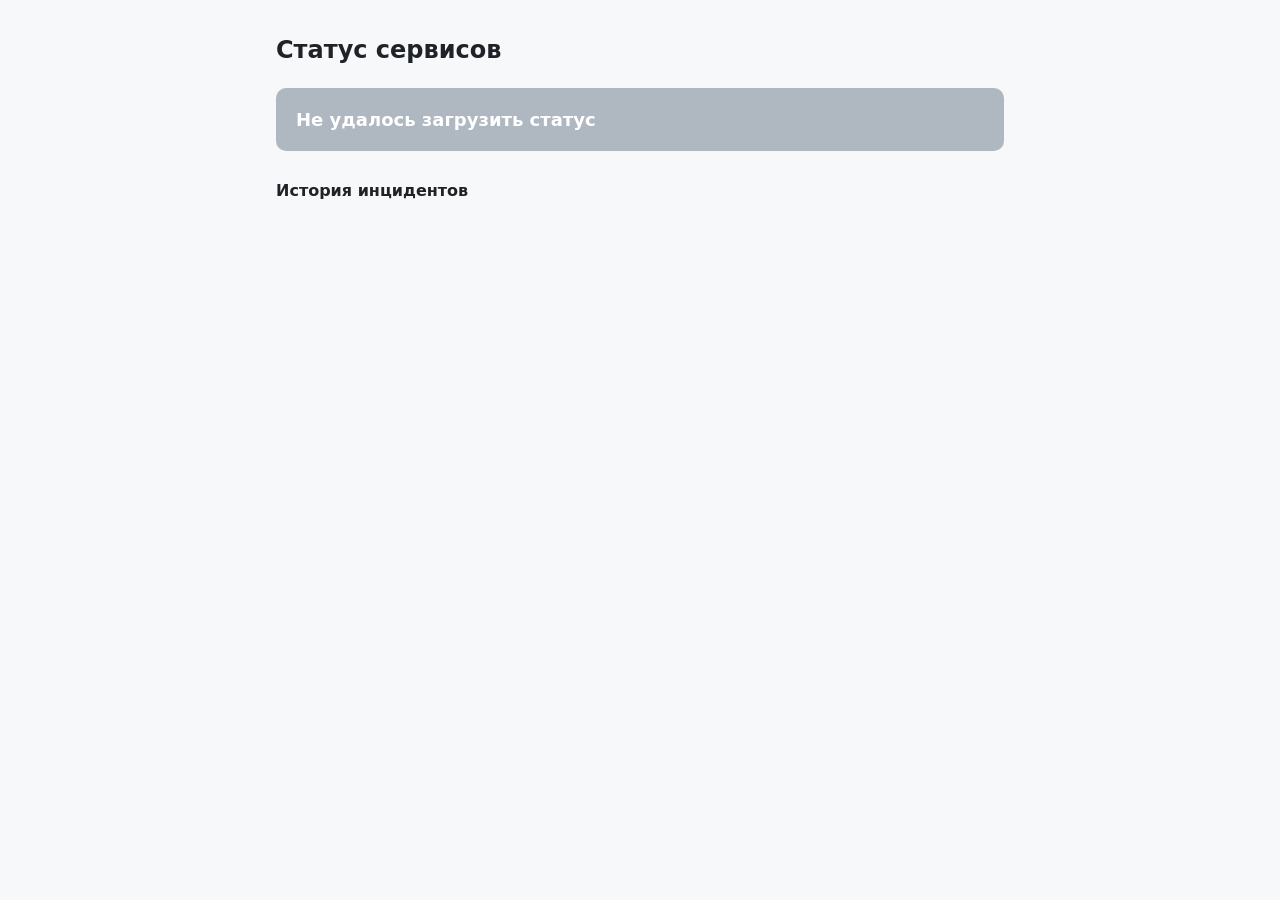
==== app/static/status.html @ c4849747 "Harden core and add status page, TLS expiry, outbox, Postgres, migrations Reliability and security: " ====
<!doctype html>
<html lang="ru">
<head>
<meta charset="utf-8">
<meta name="viewport" content="width=device-width, initial-scale=1">
<title>Статус сервисов</title>
<style>
  :root { --bg:#0d1117; --card:#161b22; --text:#e6edf3; --muted:#8b949e; --up:#3fb950; --down:#f85149; --warn:#d29922; --unk:#484f58; --line:#30363d; }
  @media (prefers-color-scheme: light) { :root { --bg:#f6f8fa; --card:#fff; --text:#1f2328; --muted:#656d76; --line:#d0d7de; --unk:#afb8c1; } }
  * { box-sizing: border-box; }
  body { margin:0; background:var(--bg); color:var(--text); font:15px/1.5 system-ui,-apple-system,"Segoe UI",sans-serif; }
  main { max-width: 760px; margin: 0 auto; padding: 32px 16px 48px; }
  h1 { font-size: 24px; margin: 0 0 20px; }
  .overall { padding:18px 20px; border-radius:10px; color:#fff; font-size:18px; font-weight:600; margin-bottom:24px; background:var(--unk); }
  .overall.operational { background:#1a7f37; } .overall.degraded { background:#9a6700; } .overall.outage { background:#cf222e; }
  .card { background:var(--card); border:1px solid var(--line); border-radius:8px; padding:14px 16px; margin-bottom:10px; }
  .row { display:flex; justify-content:space-between; gap:12px; align-items:baseline; }
  .state { font-size:13px; font-weight:600; color:var(--muted); white-space:nowrap; }
  .state.up { color:var(--up); } .state.down { color:var(--down); }
  .bars { display:flex; gap:2px; height:30px; margin:10px 0 6px; }
  .bars i { flex:1 1 0; border-radius:2px; background:var(--unk); min-width:2px; }
  .bars i.g { background:var(--up); } .bars i.y { background:var(--warn); } .bars i.r { background:var(--down); }
  .legend { display:flex; justify-content:space-between; font-size:12px; color:var(--muted); }
  h2 { font-size:16px; margin:28px 0 8px; }
  .inc { font-size:14px; padding:8px 0; border-bottom:1px solid var(--line); color:var(--muted); }
  .inc b { color:var(--text); }
  footer { margin-top:28px; font-size:12px; color:var(--muted); }
</style>
</head>
<body>
<main>
  <h1>Статус сервисов</h1>
  <div id="overall" class="overall">Загрузка…</div>
  <div id="list"></div>
  <h2>История инцидентов</h2>
  <div id="incidents"></div>
  <footer id="foot"></footer>
</main>
<script>
const $ = s => document.querySelector(s);
const esc = s => String(s ?? "").replace(/[&<>"']/g, c => ({"&":"&amp;","<":"&lt;",">":"&gt;",'"':"&quot;","'":"&#39;"}[c]));
const TITLES = { operational: "Все системы работают", degraded: "Часть сервисов недоступна", outage: "Серьёзный сбой", unknown: "Данных пока нет" };
const STATES = { up: "Работает", down: "Недоступен", unknown: "Нет данных" };
const cls = u => u == null ? "" : u >= 99.5 ? "g" : u >= 95 ? "y" : "r";
function duration(a, b) {
  const min = Math.max(1, Math.round((new Date(b) - new Date(a)) / 60000));
  return min < 60 ? `${min} мин` : `${Math.floor(min / 60)} ч ${min % 60} мин`;
}
async function load() {
  try {
    const r = await fetch("/api/public/status");
    if (!r.ok) throw new Error();
    const s = await r.json();
    $("#overall").className = "overall " + s.overall;
    $("#overall").textContent = TITLES[s.overall];
    $("#list").innerHTML = s.monitors.map(m => `<div class="card">
      <div class="row"><b>${esc(m.name)}</b><span class="state ${esc(m.status)}">${STATES[m.status] ?? ""}</span></div>
      <div class="bars">${m.days.map(d => `<i class="${cls(d.uptime)}" title="${d.date}: ${d.uptime == null ? "нет данных" : d.uptime + "%"}"></i>`).join("")}</div>
      <div class="legend"><span>30 дней назад</span><span>${m.uptime_30d == null ? "" : "Uptime " + m.uptime_30d + "%"}</span><span>сегодня</span></div>
    </div>`).join("");
    $("#incidents").innerHTML = s.incidents.length ? s.incidents.map(i => `<div class="inc">
      <b>${esc(i.monitor)}</b> — ${new Date(i.started_at).toLocaleString()},
      ${i.resolved_at ? "длился " + duration(i.started_at, i.resolved_at) : "<b style='color:var(--down)'>продолжается</b>"}</div>`).join("")
      : '<div class="inc">За последнее время инцидентов не было</div>';
    $("#foot").textContent = "Обновлено " + new Date(s.generated_at).toLocaleTimeString();
  } catch { $("#overall").textContent = "Не удалось загрузить статус"; }
}
load(); setInterval(load, 30000);
</script>
</body>
</html>
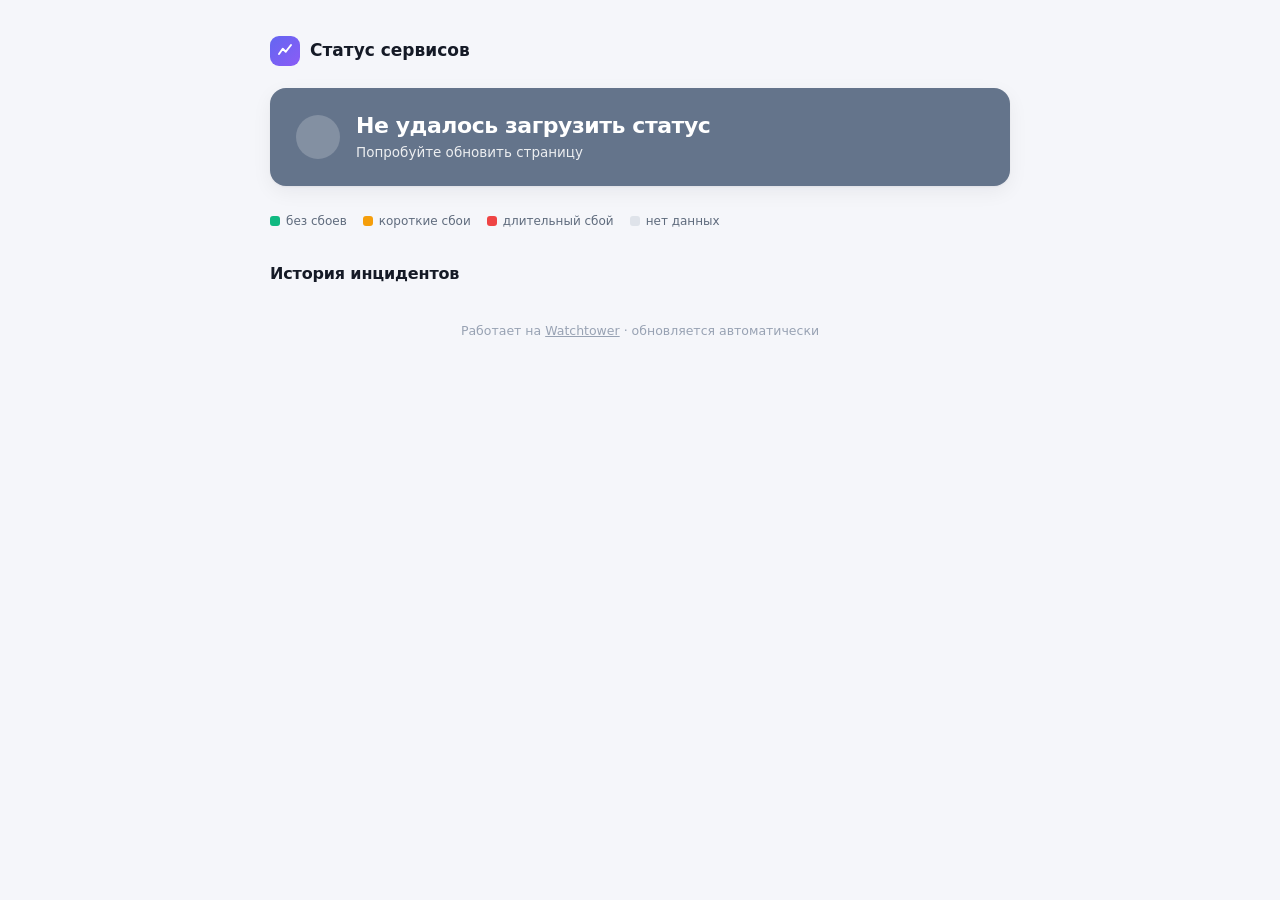
==== commit 511ed2ef: "Redesign dashboard and status page - Summary hero, stat tiles, filters, latency sparkline per monito" ====
--- a/app/static/status.html
+++ b/app/static/status.html
@@ -4,47 +4,87 @@
 <meta charset="utf-8">
 <meta name="viewport" content="width=device-width, initial-scale=1">
 <title>Статус сервисов</title>
+<link rel="icon" href="data:image/svg+xml,%3Csvg xmlns='http://www.w3.org/2000/svg' viewBox='0 0 32 32'%3E%3Crect width='32' height='32' rx='8' fill='%236366f1'/%3E%3Cpath d='M9 21l4-6 4 3 6-9' stroke='white' stroke-width='2.6' fill='none' stroke-linecap='round' stroke-linejoin='round'/%3E%3C/svg%3E">
 <style>
-  :root { --bg:#0d1117; --card:#161b22; --text:#e6edf3; --muted:#8b949e; --up:#3fb950; --down:#f85149; --warn:#d29922; --unk:#484f58; --line:#30363d; }
-  @media (prefers-color-scheme: light) { :root { --bg:#f6f8fa; --card:#fff; --text:#1f2328; --muted:#656d76; --line:#d0d7de; --unk:#afb8c1; } }
-  * { box-sizing: border-box; }
-  body { margin:0; background:var(--bg); color:var(--text); font:15px/1.5 system-ui,-apple-system,"Segoe UI",sans-serif; }
-  main { max-width: 760px; margin: 0 auto; padding: 32px 16px 48px; }
-  h1 { font-size: 24px; margin: 0 0 20px; }
-  .overall { padding:18px 20px; border-radius:10px; color:#fff; font-size:18px; font-weight:600; margin-bottom:24px; background:var(--unk); }
-  .overall.operational { background:#1a7f37; } .overall.degraded { background:#9a6700; } .overall.outage { background:#cf222e; }
-  .card { background:var(--card); border:1px solid var(--line); border-radius:8px; padding:14px 16px; margin-bottom:10px; }
-  .row { display:flex; justify-content:space-between; gap:12px; align-items:baseline; }
-  .state { font-size:13px; font-weight:600; color:var(--muted); white-space:nowrap; }
-  .state.up { color:var(--up); } .state.down { color:var(--down); }
-  .bars { display:flex; gap:2px; height:30px; margin:10px 0 6px; }
-  .bars i { flex:1 1 0; border-radius:2px; background:var(--unk); min-width:2px; }
+  :root {
+    --bg:#f5f6fa; --card:#ffffff; --line:#e4e7ee; --line2:#d3d8e2; --text:#151a26; --muted:#5f6b7d; --faint:#98a2b3;
+    --up:#10b981; --up-ink:#047857; --warn:#f59e0b; --warn-ink:#b45309; --down:#ef4444; --down-ink:#b91c1c; --idle:#dfe3ea;
+    --shadow:0 1px 2px rgba(16,24,40,.05), 0 6px 20px rgba(16,24,40,.06);
+  }
+  @media (prefers-color-scheme: dark) { :root {
+    --bg:#0b0d12; --card:#151922; --line:#252b38; --line2:#323a4a; --text:#eef1f6; --muted:#8d97a8; --faint:#5d6677;
+    --up:#34d399; --up-ink:#34d399; --warn:#fbbf24; --warn-ink:#fbbf24; --down:#f87171; --down-ink:#f87171; --idle:#2c3341;
+    --shadow:0 1px 2px rgba(0,0,0,.3), 0 8px 24px rgba(0,0,0,.18);
+  } }
+  * { box-sizing:border-box; }
+  body { margin:0; background:var(--bg); color:var(--text); font:15px/1.5 Inter,system-ui,-apple-system,"Segoe UI",Roboto,sans-serif; -webkit-font-smoothing:antialiased; }
+  main { max-width:780px; margin:0 auto; padding:36px 20px 56px; }
+  header { display:flex; align-items:center; gap:10px; font-weight:700; font-size:17px; margin-bottom:22px; }
+  .logo { width:30px; height:30px; border-radius:9px; background:linear-gradient(135deg,#6366f1,#8b5cf6); display:grid; place-items:center; }
+  .overall { display:flex; align-items:center; gap:16px; padding:24px 26px; border-radius:16px; color:#fff; margin-bottom:26px; background:#64748b; box-shadow:var(--shadow); }
+  .overall.operational { background:linear-gradient(135deg,#059669,#10b981); }
+  .overall.degraded { background:linear-gradient(135deg,#b45309,#f59e0b); }
+  .overall.outage { background:linear-gradient(135deg,#b91c1c,#ef4444); }
+  .overall .ic { width:44px; height:44px; border-radius:50%; background:rgba(255,255,255,.2); display:grid; place-items:center; flex:none; }
+  .overall h1 { margin:0; font-size:22px; letter-spacing:-.02em; line-height:1.25; }
+  .overall p { margin:2px 0 0; opacity:.88; font-size:13.5px; }
+  h2 { font-size:16px; margin:32px 0 12px; letter-spacing:-.01em; }
+  .card { background:var(--card); border:1px solid var(--line); border-radius:14px; padding:16px 18px; margin-bottom:10px; box-shadow:var(--shadow); }
+  .row { display:flex; justify-content:space-between; gap:12px; align-items:center; }
+  .row b { font-size:15.5px; min-width:0; overflow:hidden; text-overflow:ellipsis; white-space:nowrap; }
+  .state { display:inline-flex; align-items:center; gap:7px; font-size:13px; font-weight:600; color:var(--muted); white-space:nowrap; }
+  .state::before { content:""; width:8px; height:8px; border-radius:50%; background:var(--faint); }
+  .state.up { color:var(--up-ink); } .state.up::before { background:var(--up); }
+  .state.down { color:var(--down-ink); } .state.down::before { background:var(--down); }
+  .bars { display:flex; gap:3px; height:34px; margin:14px 0 7px; }
+  .bars i { flex:1 1 0; min-width:2px; border-radius:3px; background:var(--idle); transition:transform .1s; }
   .bars i.g { background:var(--up); } .bars i.y { background:var(--warn); } .bars i.r { background:var(--down); }
-  .legend { display:flex; justify-content:space-between; font-size:12px; color:var(--muted); }
-  h2 { font-size:16px; margin:28px 0 8px; }
-  .inc { font-size:14px; padding:8px 0; border-bottom:1px solid var(--line); color:var(--muted); }
-  .inc b { color:var(--text); }
-  footer { margin-top:28px; font-size:12px; color:var(--muted); }
+  .bars i:hover { transform:scaleY(1.15); }
+  .cap { display:flex; justify-content:space-between; font-size:12px; color:var(--faint); }
+  .cap b { color:var(--muted); font-weight:600; font-variant-numeric:tabular-nums; }
+  .legend { display:flex; gap:16px; flex-wrap:wrap; font-size:12px; color:var(--muted); margin-top:14px; }
+  .legend span { display:inline-flex; align-items:center; gap:6px; }
+  .legend i { width:10px; height:10px; border-radius:3px; }
+  .panel { background:var(--card); border:1px solid var(--line); border-radius:14px; padding:4px 18px; box-shadow:var(--shadow); }
+  .inc { display:flex; gap:12px; padding:13px 0; border-bottom:1px solid var(--line); font-size:14px; align-items:flex-start; }
+  .inc:last-child { border-bottom:0; }
+  .inc .mark { width:8px; height:8px; border-radius:50%; margin-top:7px; background:var(--faint); flex:none; }
+  .inc.open .mark { background:var(--down); }
+  .inc .what { flex:1; min-width:0; } .inc .what small { display:block; color:var(--muted); font-size:13px; }
+  .inc .dur { color:var(--muted); font-size:13px; white-space:nowrap; }
+  .inc.open .dur { color:var(--down-ink); font-weight:600; }
+  .empty { text-align:center; padding:30px 20px; border:1.5px dashed var(--line2); border-radius:14px; color:var(--muted); }
+  footer { margin-top:36px; font-size:12.5px; color:var(--faint); text-align:center; }
+  footer a { color:inherit; }
 </style>
 </head>
 <body>
 <main>
-  <h1>Статус сервисов</h1>
-  <div id="overall" class="overall">Загрузка…</div>
+  <header><span class="logo"><svg width="18" height="18" viewBox="0 0 24 24" fill="none" stroke="#fff" stroke-width="2.6" stroke-linecap="round" stroke-linejoin="round"><path d="M4 16l5-7 4 4 7-9"/></svg></span>Статус сервисов</header>
+  <div id="overall" class="overall"><div class="ic" id="ic"></div><div><h1 id="title">Загрузка…</h1><p id="sub">&nbsp;</p></div></div>
   <div id="list"></div>
+  <div class="legend" id="legend" hidden>
+    <span><i style="background:var(--up)"></i>без сбоев</span><span><i style="background:var(--warn)"></i>короткие сбои</span>
+    <span><i style="background:var(--down)"></i>длительный сбой</span><span><i style="background:var(--idle)"></i>нет данных</span>
+  </div>
   <h2>История инцидентов</h2>
   <div id="incidents"></div>
-  <footer id="foot"></footer>
+  <footer>Работает на <a href="https://github.com/kassse1/projectforwork" rel="noopener">Watchtower</a> · обновляется автоматически</footer>
 </main>
 <script>
 const $ = s => document.querySelector(s);
 const esc = s => String(s ?? "").replace(/[&<>"']/g, c => ({"&":"&amp;","<":"&lt;",">":"&gt;",'"':"&quot;","'":"&#39;"}[c]));
-const TITLES = { operational: "Все системы работают", degraded: "Часть сервисов недоступна", outage: "Серьёзный сбой", unknown: "Данных пока нет" };
+const TITLES = { operational: "Все системы работают", degraded: "Часть сервисов недоступна", outage: "Сервисы недоступны", unknown: "Данных пока нет" };
 const STATES = { up: "Работает", down: "Недоступен", unknown: "Нет данных" };
-const cls = u => u == null ? "" : u >= 99.5 ? "g" : u >= 95 ? "y" : "r";
-function duration(a, b) {
-  const min = Math.max(1, Math.round((new Date(b) - new Date(a)) / 60000));
-  return min < 60 ? `${min} мин` : `${Math.floor(min / 60)} ч ${min % 60} мин`;
+const OK = '<svg width="24" height="24" viewBox="0 0 24 24" fill="none" stroke="#fff" stroke-width="2.6" stroke-linecap="round" stroke-linejoin="round"><path d="M5 12.5l4.5 4.5L19 7.5"/></svg>';
+const BAD = '<svg width="24" height="24" viewBox="0 0 24 24" fill="none" stroke="#fff" stroke-width="2.6" stroke-linecap="round"><path d="M12 7v6M12 17v.5"/></svg>';
+const cls = u => u == null ? "" : u >= 99.9 ? "g" : u >= 98 ? "y" : "r";
+const pct = v => (v >= 99.995 ? "100" : v.toFixed(2)) + "%";
+const day = d => new Date(d + "T00:00:00").toLocaleDateString("ru-RU", { day: "numeric", month: "long" });
+const dt = iso => new Date(iso).toLocaleString("ru-RU", { day: "numeric", month: "long", hour: "2-digit", minute: "2-digit" });
+function span(a, b) {
+  const m = Math.max(1, Math.round((new Date(b) - new Date(a)) / 60000));
+  return m < 60 ? m + " мин" : m < 1440 ? Math.floor(m / 60) + " ч" + (m % 60 ? " " + (m % 60) + " мин" : "") : Math.floor(m / 1440) + " дн " + Math.floor(m % 1440 / 60) + " ч";
 }
 async function load() {
   try {
@@ -52,18 +92,21 @@
     if (!r.ok) throw new Error();
     const s = await r.json();
     $("#overall").className = "overall " + s.overall;
-    $("#overall").textContent = TITLES[s.overall];
-    $("#list").innerHTML = s.monitors.map(m => `<div class="card">
+    $("#ic").innerHTML = s.overall === "operational" ? OK : BAD;
+    $("#title").textContent = TITLES[s.overall];
+    $("#sub").textContent = "Обновлено в " + new Date(s.generated_at).toLocaleTimeString("ru-RU", { hour: "2-digit", minute: "2-digit" });
+    $("#legend").hidden = !s.monitors.length;
+    $("#list").innerHTML = s.monitors.length ? s.monitors.map(m => `<div class="card">
       <div class="row"><b>${esc(m.name)}</b><span class="state ${esc(m.status)}">${STATES[m.status] ?? ""}</span></div>
-      <div class="bars">${m.days.map(d => `<i class="${cls(d.uptime)}" title="${d.date}: ${d.uptime == null ? "нет данных" : d.uptime + "%"}"></i>`).join("")}</div>
-      <div class="legend"><span>30 дней назад</span><span>${m.uptime_30d == null ? "" : "Uptime " + m.uptime_30d + "%"}</span><span>сегодня</span></div>
-    </div>`).join("");
-    $("#incidents").innerHTML = s.incidents.length ? s.incidents.map(i => `<div class="inc">
-      <b>${esc(i.monitor)}</b> — ${new Date(i.started_at).toLocaleString()},
-      ${i.resolved_at ? "длился " + duration(i.started_at, i.resolved_at) : "<b style='color:var(--down)'>продолжается</b>"}</div>`).join("")
-      : '<div class="inc">За последнее время инцидентов не было</div>';
-    $("#foot").textContent = "Обновлено " + new Date(s.generated_at).toLocaleTimeString();
-  } catch { $("#overall").textContent = "Не удалось загрузить статус"; }
+      <div class="bars">${m.days.map(d => `<i class="${cls(d.uptime)}" title="${esc(day(d.date))}: ${d.uptime == null ? "нет данных" : pct(d.uptime)}"></i>`).join("")}</div>
+      <div class="cap"><span>30 дней назад</span>${m.uptime_30d == null ? "" : `<b>${pct(m.uptime_30d)} доступности</b>`}<span>сегодня</span></div>
+    </div>`).join("") : '<div class="empty">Сервисы пока не добавлены</div>';
+    $("#incidents").innerHTML = s.incidents.length ? `<div class="panel">${s.incidents.map(i => `<div class="inc ${i.resolved_at ? "" : "open"}">
+      <span class="mark"></span>
+      <div class="what"><b>${esc(i.monitor)}</b><small>${esc(dt(i.started_at))}</small></div>
+      <div class="dur">${i.resolved_at ? "устранён за " + span(i.started_at, i.resolved_at) : "продолжается"}</div></div>`).join("")}</div>`
+      : '<div class="empty">За последнее время инцидентов не было</div>';
+  } catch { $("#title").textContent = "Не удалось загрузить статус"; $("#sub").textContent = "Попробуйте обновить страницу"; }
 }
 load(); setInterval(load, 30000);
 </script>
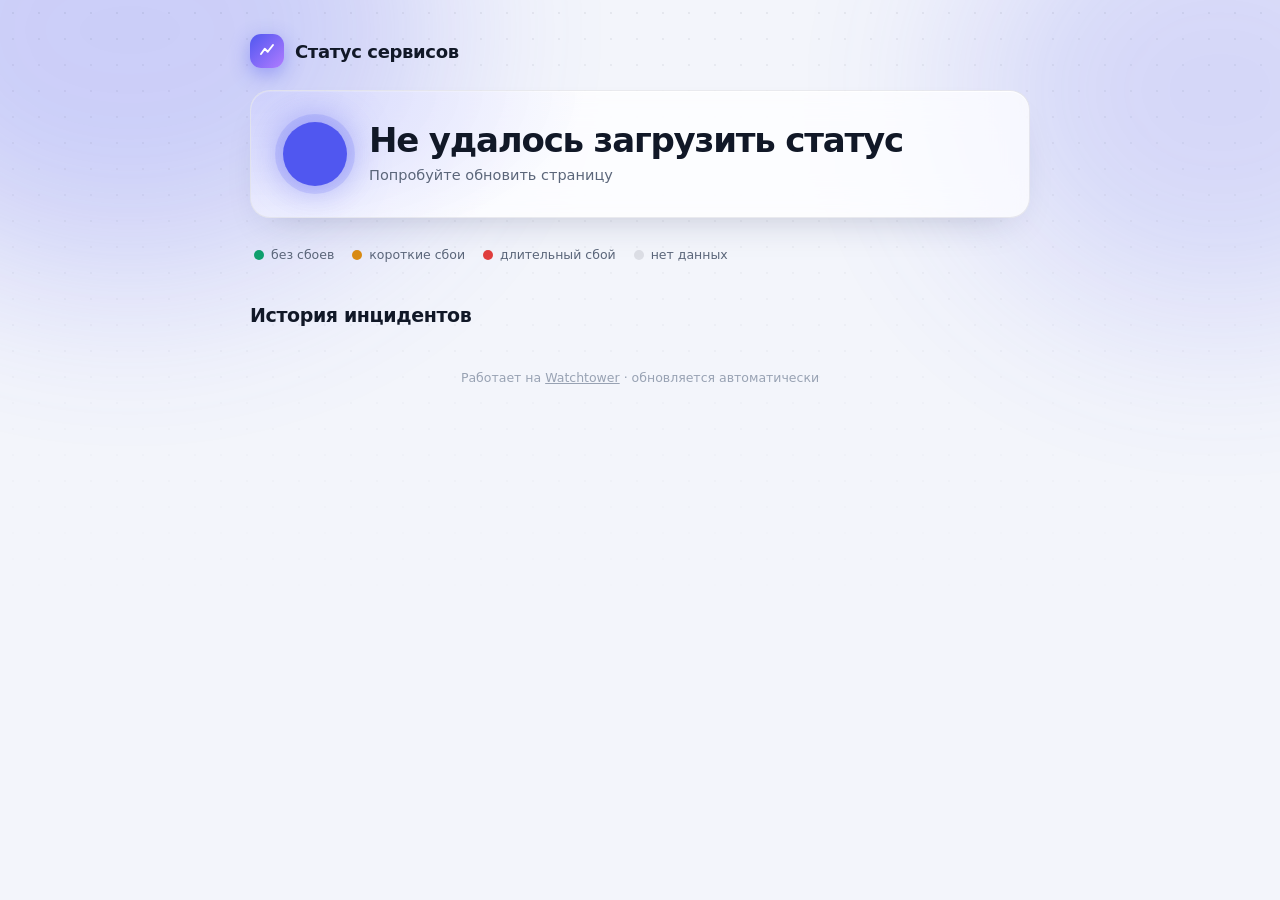
==== commit df82ea91: "Make the UI expressive: aurora background, glass cards, charts - Ambient background glow that follow" ====
--- a/app/static/status.html
+++ b/app/static/status.html
@@ -7,70 +7,92 @@
 <link rel="icon" href="data:image/svg+xml,%3Csvg xmlns='http://www.w3.org/2000/svg' viewBox='0 0 32 32'%3E%3Crect width='32' height='32' rx='8' fill='%236366f1'/%3E%3Cpath d='M9 21l4-6 4 3 6-9' stroke='white' stroke-width='2.6' fill='none' stroke-linecap='round' stroke-linejoin='round'/%3E%3C/svg%3E">
 <style>
   :root {
-    --bg:#f5f6fa; --card:#ffffff; --line:#e4e7ee; --line2:#d3d8e2; --text:#151a26; --muted:#5f6b7d; --faint:#98a2b3;
-    --up:#10b981; --up-ink:#047857; --warn:#f59e0b; --warn-ink:#b45309; --down:#ef4444; --down-ink:#b91c1c; --idle:#dfe3ea;
-    --shadow:0 1px 2px rgba(16,24,40,.05), 0 6px 20px rgba(16,24,40,.06);
+    --bg:#f3f5fb; --glass:rgba(255,255,255,.74); --solid:#fff; --line:rgba(15,23,42,.08); --line2:rgba(15,23,42,.18);
+    --text:#111827; --muted:#5b667a; --faint:#98a2b3; --idle:rgba(15,23,42,.1);
+    --accent-rgb:80,87,240; --up-rgb:15,159,110; --warn-rgb:217,139,20; --down-rgb:224,62,62;
+    --shadow:0 1px 0 rgba(255,255,255,.8) inset, 0 18px 40px -22px rgba(30,41,90,.28); --aurora:.3; --grid:rgba(15,23,42,.06);
+    --state-rgb:var(--accent-rgb);
   }
   @media (prefers-color-scheme: dark) { :root {
-    --bg:#0b0d12; --card:#151922; --line:#252b38; --line2:#323a4a; --text:#eef1f6; --muted:#8d97a8; --faint:#5d6677;
-    --up:#34d399; --up-ink:#34d399; --warn:#fbbf24; --warn-ink:#fbbf24; --down:#f87171; --down-ink:#f87171; --idle:#2c3341;
-    --shadow:0 1px 2px rgba(0,0,0,.3), 0 8px 24px rgba(0,0,0,.18);
+    --bg:#07080c; --glass:rgba(22,26,36,.62); --solid:#141821; --line:rgba(255,255,255,.08); --line2:rgba(255,255,255,.16);
+    --text:#f2f4f8; --muted:#939db0; --faint:#5f6879; --idle:rgba(255,255,255,.1);
+    --accent-rgb:124,131,255; --up-rgb:61,220,151; --warn-rgb:255,194,75; --down-rgb:255,107,107;
+    --shadow:0 1px 0 rgba(255,255,255,.04) inset, 0 20px 50px -20px rgba(0,0,0,.6); --aurora:.5; --grid:rgba(255,255,255,.05);
   } }
+  body[data-state="operational"] { --state-rgb:var(--up-rgb); } body[data-state="degraded"] { --state-rgb:var(--warn-rgb); } body[data-state="outage"] { --state-rgb:var(--down-rgb); }
   * { box-sizing:border-box; }
-  body { margin:0; background:var(--bg); color:var(--text); font:15px/1.5 Inter,system-ui,-apple-system,"Segoe UI",Roboto,sans-serif; -webkit-font-smoothing:antialiased; }
-  main { max-width:780px; margin:0 auto; padding:36px 20px 56px; }
-  header { display:flex; align-items:center; gap:10px; font-weight:700; font-size:17px; margin-bottom:22px; }
-  .logo { width:30px; height:30px; border-radius:9px; background:linear-gradient(135deg,#6366f1,#8b5cf6); display:grid; place-items:center; }
-  .overall { display:flex; align-items:center; gap:16px; padding:24px 26px; border-radius:16px; color:#fff; margin-bottom:26px; background:#64748b; box-shadow:var(--shadow); }
-  .overall.operational { background:linear-gradient(135deg,#059669,#10b981); }
-  .overall.degraded { background:linear-gradient(135deg,#b45309,#f59e0b); }
-  .overall.outage { background:linear-gradient(135deg,#b91c1c,#ef4444); }
-  .overall .ic { width:44px; height:44px; border-radius:50%; background:rgba(255,255,255,.2); display:grid; place-items:center; flex:none; }
-  .overall h1 { margin:0; font-size:22px; letter-spacing:-.02em; line-height:1.25; }
-  .overall p { margin:2px 0 0; opacity:.88; font-size:13.5px; }
-  h2 { font-size:16px; margin:32px 0 12px; letter-spacing:-.01em; }
-  .card { background:var(--card); border:1px solid var(--line); border-radius:14px; padding:16px 18px; margin-bottom:10px; box-shadow:var(--shadow); }
+  body { margin:0; background:var(--bg); color:var(--text); font:15px/1.5 Inter,system-ui,-apple-system,"Segoe UI",Roboto,sans-serif; -webkit-font-smoothing:antialiased; overflow-x:hidden; }
+  .num { font-variant-numeric:tabular-nums; }
+  .sky { position:fixed; inset:0; z-index:0; pointer-events:none; overflow:hidden; }
+  .sky i { position:absolute; border-radius:50%; filter:blur(90px); opacity:var(--aurora); transition:background 1.2s; }
+  .sky i:nth-child(1) { width:620px; height:500px; left:-180px; top:-220px; background:rgba(var(--state-rgb),.8); animation:d1 26s ease-in-out infinite alternate; }
+  .sky i:nth-child(2) { width:520px; height:460px; right:-200px; top:-140px; background:rgba(var(--accent-rgb),.6); animation:d2 32s ease-in-out infinite alternate; }
+  .sky::after { content:""; position:absolute; inset:0; background-image:radial-gradient(var(--grid) 1px, transparent 1px); background-size:26px 26px; -webkit-mask-image:linear-gradient(#000, transparent 70%); mask-image:linear-gradient(#000, transparent 70%); }
+  @keyframes d1 { to { transform:translate(90px, 60px) scale(1.12); } } @keyframes d2 { to { transform:translate(-80px, 80px) scale(1.08); } }
+  main { position:relative; z-index:1; max-width:820px; margin:0 auto; padding:34px 20px 60px; }
+  .glass { background:var(--glass); border:1px solid var(--line); border-radius:20px; box-shadow:var(--shadow); -webkit-backdrop-filter:blur(18px) saturate(1.3); backdrop-filter:blur(18px) saturate(1.3); }
+  header { display:flex; align-items:center; gap:11px; font-weight:700; font-size:18px; letter-spacing:-.02em; margin-bottom:22px; }
+  .logo { width:34px; height:34px; border-radius:11px; background:linear-gradient(135deg,rgb(var(--accent-rgb)),#b07cff); display:grid; place-items:center; box-shadow:0 6px 20px rgba(var(--accent-rgb),.45); }
+  .overall { position:relative; overflow:hidden; display:flex; align-items:center; gap:22px; padding:30px 32px; margin-bottom:28px; }
+  .overall::before { content:""; position:absolute; inset:0; background:radial-gradient(480px 240px at 0% 0%, rgba(var(--state-rgb),.22), transparent 70%); pointer-events:none; transition:background 1s; }
+  .overall > * { position:relative; }
+  .overall .ic { width:64px; height:64px; border-radius:50%; display:grid; place-items:center; flex:none; color:#fff; background:rgb(var(--state-rgb)); box-shadow:0 0 0 8px rgba(var(--state-rgb),.16), 0 0 40px rgba(var(--state-rgb),.6); animation:halo 2.6s ease-in-out infinite; }
+  @keyframes halo { 50% { box-shadow:0 0 0 14px rgba(var(--state-rgb),.07), 0 0 50px rgba(var(--state-rgb),.75); } }
+  .overall h1 { margin:0; font-size:clamp(24px, 4.4vw, 34px); letter-spacing:-.035em; line-height:1.12; font-weight:750; }
+  .overall p { margin:6px 0 0; color:var(--muted); font-size:14.5px; }
+  h2 { font-size:19px; margin:36px 0 14px; letter-spacing:-.02em; }
+  .card { position:relative; overflow:hidden; padding:20px 22px 18px; margin-bottom:14px; --c:var(--up-rgb); transition:transform .25s cubic-bezier(.2,.8,.2,1), border-color .2s; }
+  .card.down { --c:var(--down-rgb); border-color:rgba(var(--down-rgb),.4); } .card.unknown { --c:var(--accent-rgb); }
+  .card::before { content:""; position:absolute; left:0; right:0; top:0; height:2px; background:linear-gradient(90deg, transparent, rgb(var(--c)), transparent); opacity:.8; }
+  .card:hover { transform:translateY(-2px); border-color:rgba(var(--c),.4); }
   .row { display:flex; justify-content:space-between; gap:12px; align-items:center; }
-  .row b { font-size:15.5px; min-width:0; overflow:hidden; text-overflow:ellipsis; white-space:nowrap; }
-  .state { display:inline-flex; align-items:center; gap:7px; font-size:13px; font-weight:600; color:var(--muted); white-space:nowrap; }
-  .state::before { content:""; width:8px; height:8px; border-radius:50%; background:var(--faint); }
-  .state.up { color:var(--up-ink); } .state.up::before { background:var(--up); }
-  .state.down { color:var(--down-ink); } .state.down::before { background:var(--down); }
-  .bars { display:flex; gap:3px; height:34px; margin:14px 0 7px; }
-  .bars i { flex:1 1 0; min-width:2px; border-radius:3px; background:var(--idle); transition:transform .1s; }
-  .bars i.g { background:var(--up); } .bars i.y { background:var(--warn); } .bars i.r { background:var(--down); }
-  .bars i:hover { transform:scaleY(1.15); }
-  .cap { display:flex; justify-content:space-between; font-size:12px; color:var(--faint); }
-  .cap b { color:var(--muted); font-weight:600; font-variant-numeric:tabular-nums; }
-  .legend { display:flex; gap:16px; flex-wrap:wrap; font-size:12px; color:var(--muted); margin-top:14px; }
-  .legend span { display:inline-flex; align-items:center; gap:6px; }
-  .legend i { width:10px; height:10px; border-radius:3px; }
-  .panel { background:var(--card); border:1px solid var(--line); border-radius:14px; padding:4px 18px; box-shadow:var(--shadow); }
-  .inc { display:flex; gap:12px; padding:13px 0; border-bottom:1px solid var(--line); font-size:14px; align-items:flex-start; }
-  .inc:last-child { border-bottom:0; }
-  .inc .mark { width:8px; height:8px; border-radius:50%; margin-top:7px; background:var(--faint); flex:none; }
-  .inc.open .mark { background:var(--down); }
+  .row > b { font-size:16.5px; letter-spacing:-.015em; min-width:0; overflow:hidden; text-overflow:ellipsis; white-space:nowrap; }
+  .state { display:inline-flex; align-items:center; gap:7px; font-size:12.5px; font-weight:650; padding:5px 11px; border-radius:99px; white-space:nowrap; background:rgba(var(--c),.13); color:rgb(var(--c)); border:1px solid rgba(var(--c),.25); }
+  .state::before { content:""; width:7px; height:7px; border-radius:50%; background:currentColor; box-shadow:0 0 8px currentColor; }
+  .card.unknown .state { color:var(--muted); background:var(--idle); border-color:transparent; }
+  .bars { display:flex; gap:3px; height:38px; margin:16px 0 8px; }
+  .bars i { flex:1 1 0; min-width:2px; border-radius:99px; background:var(--idle); transition:transform .12s, filter .12s; transform-origin:bottom; }
+  .first .bars i { animation:grow .5s cubic-bezier(.2,.8,.2,1) backwards; animation-delay:calc(var(--n, 0) * 14ms); }
+  @keyframes grow { from { transform:scaleY(0); opacity:0; } }
+  .bars i.g { background:linear-gradient(180deg, rgb(var(--up-rgb)), rgba(var(--up-rgb),.55)); }
+  .bars i.y { background:linear-gradient(180deg, rgb(var(--warn-rgb)), rgba(var(--warn-rgb),.6)); }
+  .bars i.r { background:linear-gradient(180deg, rgb(var(--down-rgb)), rgba(var(--down-rgb),.6)); box-shadow:0 0 10px rgba(var(--down-rgb),.5); }
+  .bars i:hover { transform:scaleY(1.2); filter:brightness(1.2); }
+  .cap { display:flex; justify-content:space-between; align-items:baseline; font-size:12px; color:var(--faint); }
+  .cap b { color:var(--text); font-weight:650; font-size:13.5px; } .cap b span { color:var(--muted); font-weight:500; }
+  .legend { display:flex; gap:18px; flex-wrap:wrap; font-size:12.5px; color:var(--muted); margin-top:16px; padding:0 4px; }
+  .legend span { display:inline-flex; align-items:center; gap:7px; } .legend i { width:10px; height:10px; border-radius:99px; }
+  .tl { padding:8px 22px; }
+  .inc { position:relative; display:flex; gap:16px; padding:14px 0 14px 22px; font-size:14px; align-items:center; }
+  .inc::before { content:""; position:absolute; left:4px; top:0; bottom:0; width:1px; background:var(--line2); }
+  .inc:first-child::before { top:50%; } .inc:last-child::before { bottom:50%; } .inc:only-child::before { display:none; }
+  .inc .mark { position:absolute; left:0; top:calc(50% - 4.5px); width:9px; height:9px; border-radius:50%; background:var(--faint); box-shadow:0 0 0 4px var(--solid); }
+  .inc.open .mark { background:rgb(var(--down-rgb)); box-shadow:0 0 0 4px var(--solid), 0 0 14px rgba(var(--down-rgb),.9); }
   .inc .what { flex:1; min-width:0; } .inc .what small { display:block; color:var(--muted); font-size:13px; }
-  .inc .dur { color:var(--muted); font-size:13px; white-space:nowrap; }
-  .inc.open .dur { color:var(--down-ink); font-weight:600; }
-  .empty { text-align:center; padding:30px 20px; border:1.5px dashed var(--line2); border-radius:14px; color:var(--muted); }
-  footer { margin-top:36px; font-size:12.5px; color:var(--faint); text-align:center; }
-  footer a { color:inherit; }
+  .inc .dur { color:var(--muted); font-size:13px; white-space:nowrap; } .inc.open .dur { color:rgb(var(--down-rgb)); font-weight:650; }
+  .empty { text-align:center; padding:32px 20px; color:var(--muted); border-style:dashed; }
+  #tip { position:fixed; z-index:60; pointer-events:none; padding:7px 11px; border-radius:10px; font-size:12.5px; line-height:1.35; background:var(--solid); border:1px solid var(--line2); box-shadow:0 12px 30px -8px rgba(0,0,0,.4); opacity:0; transform:translate(-50%, calc(-100% - 10px)); transition:opacity .12s; white-space:nowrap; }
+  #tip.show { opacity:1; } #tip b { display:block; } #tip span { color:var(--muted); }
+  footer { margin-top:40px; font-size:12.5px; color:var(--faint); text-align:center; } footer a { color:inherit; }
+  @media (prefers-reduced-motion: reduce) { *, *::before, *::after { animation:none !important; transition:none !important; } }
+  @media (max-width: 560px) { .overall { padding:22px 20px; gap:16px; } .overall .ic { width:50px; height:50px; } :root { --aurora:.26; } .bars { gap:2px; } }
 </style>
 </head>
-<body>
+<body class="first">
+<div class="sky" aria-hidden="true"><i></i><i></i></div>
 <main>
   <header><span class="logo"><svg width="18" height="18" viewBox="0 0 24 24" fill="none" stroke="#fff" stroke-width="2.6" stroke-linecap="round" stroke-linejoin="round"><path d="M4 16l5-7 4 4 7-9"/></svg></span>Статус сервисов</header>
-  <div id="overall" class="overall"><div class="ic" id="ic"></div><div><h1 id="title">Загрузка…</h1><p id="sub">&nbsp;</p></div></div>
+  <div id="overall" class="overall glass"><div class="ic" id="ic"></div><div><h1 id="title">Загрузка…</h1><p id="sub">&nbsp;</p></div></div>
   <div id="list"></div>
   <div class="legend" id="legend" hidden>
-    <span><i style="background:var(--up)"></i>без сбоев</span><span><i style="background:var(--warn)"></i>короткие сбои</span>
-    <span><i style="background:var(--down)"></i>длительный сбой</span><span><i style="background:var(--idle)"></i>нет данных</span>
+    <span><i style="background:rgb(var(--up-rgb))"></i>без сбоев</span><span><i style="background:rgb(var(--warn-rgb))"></i>короткие сбои</span>
+    <span><i style="background:rgb(var(--down-rgb))"></i>длительный сбой</span><span><i style="background:var(--idle)"></i>нет данных</span>
   </div>
   <h2>История инцидентов</h2>
   <div id="incidents"></div>
   <footer>Работает на <a href="https://github.com/kassse1/projectforwork" rel="noopener">Watchtower</a> · обновляется автоматически</footer>
 </main>
+<div id="tip"></div>
 <script>
 const $ = s => document.querySelector(s);
 const esc = s => String(s ?? "").replace(/[&<>"']/g, c => ({"&":"&amp;","<":"&lt;",">":"&gt;",'"':"&quot;","'":"&#39;"}[c]));
@@ -91,23 +113,31 @@
     const r = await fetch("/api/public/status");
     if (!r.ok) throw new Error();
     const s = await r.json();
-    $("#overall").className = "overall " + s.overall;
+    document.body.dataset.state = s.overall;
     $("#ic").innerHTML = s.overall === "operational" ? OK : BAD;
     $("#title").textContent = TITLES[s.overall];
     $("#sub").textContent = "Обновлено в " + new Date(s.generated_at).toLocaleTimeString("ru-RU", { hour: "2-digit", minute: "2-digit" });
     $("#legend").hidden = !s.monitors.length;
-    $("#list").innerHTML = s.monitors.length ? s.monitors.map(m => `<div class="card">
-      <div class="row"><b>${esc(m.name)}</b><span class="state ${esc(m.status)}">${STATES[m.status] ?? ""}</span></div>
-      <div class="bars">${m.days.map(d => `<i class="${cls(d.uptime)}" title="${esc(day(d.date))}: ${d.uptime == null ? "нет данных" : pct(d.uptime)}"></i>`).join("")}</div>
-      <div class="cap"><span>30 дней назад</span>${m.uptime_30d == null ? "" : `<b>${pct(m.uptime_30d)} доступности</b>`}<span>сегодня</span></div>
-    </div>`).join("") : '<div class="empty">Сервисы пока не добавлены</div>';
-    $("#incidents").innerHTML = s.incidents.length ? `<div class="panel">${s.incidents.map(i => `<div class="inc ${i.resolved_at ? "" : "open"}">
+    setTimeout(() => document.body.classList.remove("first"), 1500);
+    $("#list").innerHTML = s.monitors.length ? s.monitors.map(m => `<div class="card glass ${esc(m.status)}">
+      <div class="row"><b>${esc(m.name)}</b><span class="state">${STATES[m.status] ?? ""}</span></div>
+      <div class="bars">${m.days.map((d, n) => `<i class="${cls(d.uptime)}" style="--n:${n}" data-tip="<b>${d.uptime == null ? "Нет данных" : pct(d.uptime) + " доступности"}</b><span>${esc(day(d.date))}</span>"></i>`).join("")}</div>
+      <div class="cap"><span>30 дней назад</span>${m.uptime_30d == null ? "" : `<b class="num">${pct(m.uptime_30d)} <span>доступности за 30 дней</span></b>`}<span>сегодня</span></div>
+    </div>`).join("") : '<div class="empty glass">Сервисы пока не добавлены</div>';
+    $("#incidents").innerHTML = s.incidents.length ? `<div class="tl glass">${s.incidents.map(i => `<div class="inc ${i.resolved_at ? "" : "open"}">
       <span class="mark"></span>
       <div class="what"><b>${esc(i.monitor)}</b><small>${esc(dt(i.started_at))}</small></div>
       <div class="dur">${i.resolved_at ? "устранён за " + span(i.started_at, i.resolved_at) : "продолжается"}</div></div>`).join("")}</div>`
-      : '<div class="empty">За последнее время инцидентов не было</div>';
+      : '<div class="empty glass">За последнее время инцидентов не было</div>';
   } catch { $("#title").textContent = "Не удалось загрузить статус"; $("#sub").textContent = "Попробуйте обновить страницу"; }
 }
+const tip = $("#tip");
+document.addEventListener("mousemove", e => {
+  const t = e.target.closest?.("[data-tip]");
+  if (!t) return tip.classList.remove("show");
+  const r = t.getBoundingClientRect(); tip.innerHTML = t.dataset.tip;
+  tip.style.left = Math.max(90, Math.min(innerWidth - 90, r.left + r.width / 2)) + "px"; tip.style.top = Math.max(50, r.top) + "px"; tip.classList.add("show");
+});
 load(); setInterval(load, 30000);
 </script>
 </body>
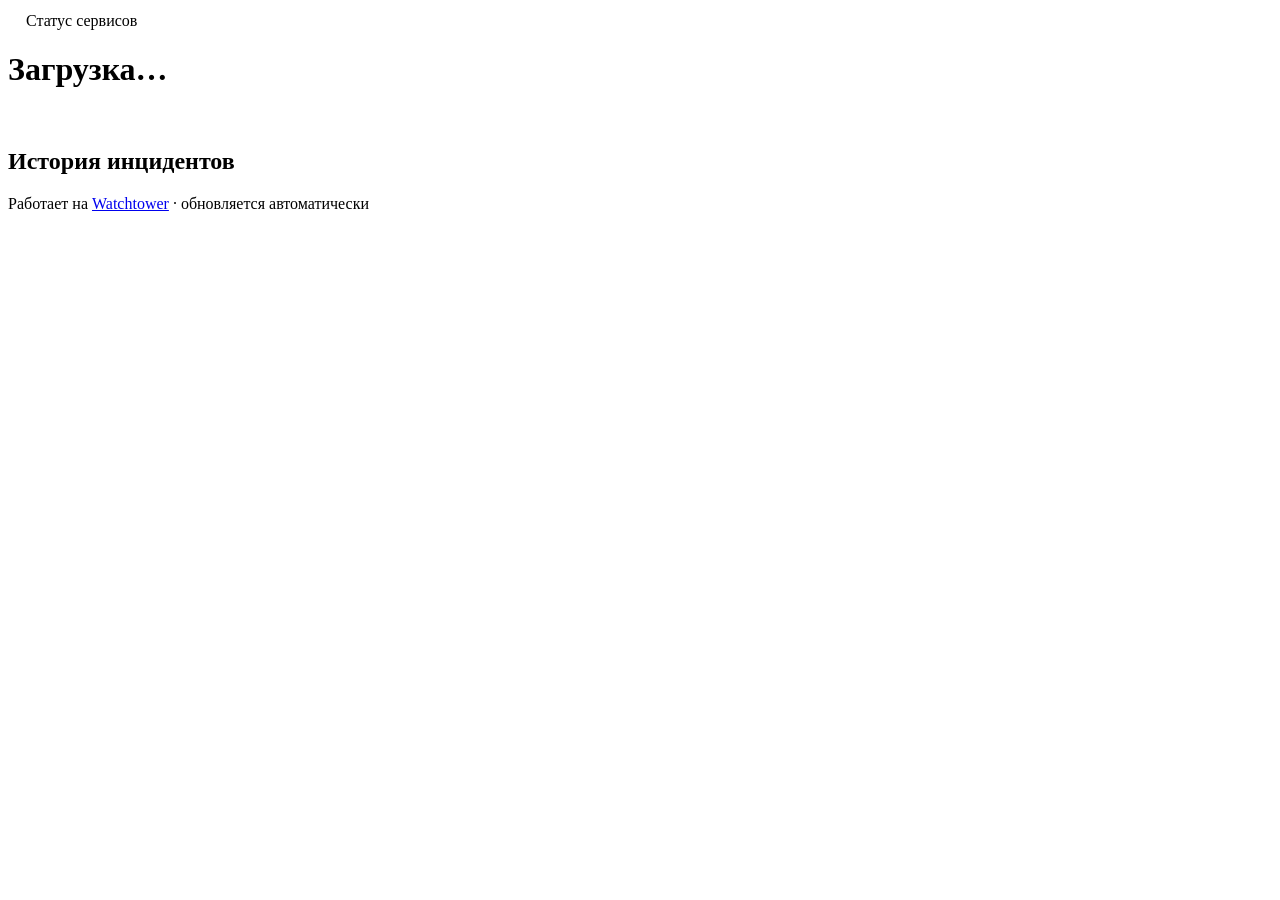
==== commit 5313c2fc: "Add monitor editing and a strict Content-Security-Policy - Edit dialog: rename a monitor and change " ====
--- a/app/static/status.html
+++ b/app/static/status.html
@@ -5,78 +5,7 @@
 <meta name="viewport" content="width=device-width, initial-scale=1">
 <title>Статус сервисов</title>
 <link rel="icon" href="data:image/svg+xml,%3Csvg xmlns='http://www.w3.org/2000/svg' viewBox='0 0 32 32'%3E%3Crect width='32' height='32' rx='8' fill='%236366f1'/%3E%3Cpath d='M9 21l4-6 4 3 6-9' stroke='white' stroke-width='2.6' fill='none' stroke-linecap='round' stroke-linejoin='round'/%3E%3C/svg%3E">
-<style>
-  :root {
-    --bg:#f3f5fb; --glass:rgba(255,255,255,.74); --solid:#fff; --line:rgba(15,23,42,.08); --line2:rgba(15,23,42,.18);
-    --text:#111827; --muted:#5b667a; --faint:#98a2b3; --idle:rgba(15,23,42,.1);
-    --accent-rgb:80,87,240; --up-rgb:15,159,110; --warn-rgb:217,139,20; --down-rgb:224,62,62;
-    --shadow:0 1px 0 rgba(255,255,255,.8) inset, 0 18px 40px -22px rgba(30,41,90,.28); --aurora:.3; --grid:rgba(15,23,42,.06);
-    --state-rgb:var(--accent-rgb);
-  }
-  @media (prefers-color-scheme: dark) { :root {
-    --bg:#07080c; --glass:rgba(22,26,36,.62); --solid:#141821; --line:rgba(255,255,255,.08); --line2:rgba(255,255,255,.16);
-    --text:#f2f4f8; --muted:#939db0; --faint:#5f6879; --idle:rgba(255,255,255,.1);
-    --accent-rgb:124,131,255; --up-rgb:61,220,151; --warn-rgb:255,194,75; --down-rgb:255,107,107;
-    --shadow:0 1px 0 rgba(255,255,255,.04) inset, 0 20px 50px -20px rgba(0,0,0,.6); --aurora:.5; --grid:rgba(255,255,255,.05);
-  } }
-  body[data-state="operational"] { --state-rgb:var(--up-rgb); } body[data-state="degraded"] { --state-rgb:var(--warn-rgb); } body[data-state="outage"] { --state-rgb:var(--down-rgb); }
-  * { box-sizing:border-box; }
-  body { margin:0; background:var(--bg); color:var(--text); font:15px/1.5 Inter,system-ui,-apple-system,"Segoe UI",Roboto,sans-serif; -webkit-font-smoothing:antialiased; overflow-x:hidden; }
-  .num { font-variant-numeric:tabular-nums; }
-  .sky { position:fixed; inset:0; z-index:0; pointer-events:none; overflow:hidden; }
-  .sky i { position:absolute; border-radius:50%; filter:blur(90px); opacity:var(--aurora); transition:background 1.2s; }
-  .sky i:nth-child(1) { width:620px; height:500px; left:-180px; top:-220px; background:rgba(var(--state-rgb),.8); animation:d1 26s ease-in-out infinite alternate; }
-  .sky i:nth-child(2) { width:520px; height:460px; right:-200px; top:-140px; background:rgba(var(--accent-rgb),.6); animation:d2 32s ease-in-out infinite alternate; }
-  .sky::after { content:""; position:absolute; inset:0; background-image:radial-gradient(var(--grid) 1px, transparent 1px); background-size:26px 26px; -webkit-mask-image:linear-gradient(#000, transparent 70%); mask-image:linear-gradient(#000, transparent 70%); }
-  @keyframes d1 { to { transform:translate(90px, 60px) scale(1.12); } } @keyframes d2 { to { transform:translate(-80px, 80px) scale(1.08); } }
-  main { position:relative; z-index:1; max-width:820px; margin:0 auto; padding:34px 20px 60px; }
-  .glass { background:var(--glass); border:1px solid var(--line); border-radius:20px; box-shadow:var(--shadow); -webkit-backdrop-filter:blur(18px) saturate(1.3); backdrop-filter:blur(18px) saturate(1.3); }
-  header { display:flex; align-items:center; gap:11px; font-weight:700; font-size:18px; letter-spacing:-.02em; margin-bottom:22px; }
-  .logo { width:34px; height:34px; border-radius:11px; background:linear-gradient(135deg,rgb(var(--accent-rgb)),#b07cff); display:grid; place-items:center; box-shadow:0 6px 20px rgba(var(--accent-rgb),.45); }
-  .overall { position:relative; overflow:hidden; display:flex; align-items:center; gap:22px; padding:30px 32px; margin-bottom:28px; }
-  .overall::before { content:""; position:absolute; inset:0; background:radial-gradient(480px 240px at 0% 0%, rgba(var(--state-rgb),.22), transparent 70%); pointer-events:none; transition:background 1s; }
-  .overall > * { position:relative; }
-  .overall .ic { width:64px; height:64px; border-radius:50%; display:grid; place-items:center; flex:none; color:#fff; background:rgb(var(--state-rgb)); box-shadow:0 0 0 8px rgba(var(--state-rgb),.16), 0 0 40px rgba(var(--state-rgb),.6); animation:halo 2.6s ease-in-out infinite; }
-  @keyframes halo { 50% { box-shadow:0 0 0 14px rgba(var(--state-rgb),.07), 0 0 50px rgba(var(--state-rgb),.75); } }
-  .overall h1 { margin:0; font-size:clamp(24px, 4.4vw, 34px); letter-spacing:-.035em; line-height:1.12; font-weight:750; }
-  .overall p { margin:6px 0 0; color:var(--muted); font-size:14.5px; }
-  h2 { font-size:19px; margin:36px 0 14px; letter-spacing:-.02em; }
-  .card { position:relative; overflow:hidden; padding:20px 22px 18px; margin-bottom:14px; --c:var(--up-rgb); transition:transform .25s cubic-bezier(.2,.8,.2,1), border-color .2s; }
-  .card.down { --c:var(--down-rgb); border-color:rgba(var(--down-rgb),.4); } .card.unknown { --c:var(--accent-rgb); }
-  .card::before { content:""; position:absolute; left:0; right:0; top:0; height:2px; background:linear-gradient(90deg, transparent, rgb(var(--c)), transparent); opacity:.8; }
-  .card:hover { transform:translateY(-2px); border-color:rgba(var(--c),.4); }
-  .row { display:flex; justify-content:space-between; gap:12px; align-items:center; }
-  .row > b { font-size:16.5px; letter-spacing:-.015em; min-width:0; overflow:hidden; text-overflow:ellipsis; white-space:nowrap; }
-  .state { display:inline-flex; align-items:center; gap:7px; font-size:12.5px; font-weight:650; padding:5px 11px; border-radius:99px; white-space:nowrap; background:rgba(var(--c),.13); color:rgb(var(--c)); border:1px solid rgba(var(--c),.25); }
-  .state::before { content:""; width:7px; height:7px; border-radius:50%; background:currentColor; box-shadow:0 0 8px currentColor; }
-  .card.unknown .state { color:var(--muted); background:var(--idle); border-color:transparent; }
-  .bars { display:flex; gap:3px; height:38px; margin:16px 0 8px; }
-  .bars i { flex:1 1 0; min-width:2px; border-radius:99px; background:var(--idle); transition:transform .12s, filter .12s; transform-origin:bottom; }
-  .first .bars i { animation:grow .5s cubic-bezier(.2,.8,.2,1) backwards; animation-delay:calc(var(--n, 0) * 14ms); }
-  @keyframes grow { from { transform:scaleY(0); opacity:0; } }
-  .bars i.g { background:linear-gradient(180deg, rgb(var(--up-rgb)), rgba(var(--up-rgb),.55)); }
-  .bars i.y { background:linear-gradient(180deg, rgb(var(--warn-rgb)), rgba(var(--warn-rgb),.6)); }
-  .bars i.r { background:linear-gradient(180deg, rgb(var(--down-rgb)), rgba(var(--down-rgb),.6)); box-shadow:0 0 10px rgba(var(--down-rgb),.5); }
-  .bars i:hover { transform:scaleY(1.2); filter:brightness(1.2); }
-  .cap { display:flex; justify-content:space-between; align-items:baseline; font-size:12px; color:var(--faint); }
-  .cap b { color:var(--text); font-weight:650; font-size:13.5px; } .cap b span { color:var(--muted); font-weight:500; }
-  .legend { display:flex; gap:18px; flex-wrap:wrap; font-size:12.5px; color:var(--muted); margin-top:16px; padding:0 4px; }
-  .legend span { display:inline-flex; align-items:center; gap:7px; } .legend i { width:10px; height:10px; border-radius:99px; }
-  .tl { padding:8px 22px; }
-  .inc { position:relative; display:flex; gap:16px; padding:14px 0 14px 22px; font-size:14px; align-items:center; }
-  .inc::before { content:""; position:absolute; left:4px; top:0; bottom:0; width:1px; background:var(--line2); }
-  .inc:first-child::before { top:50%; } .inc:last-child::before { bottom:50%; } .inc:only-child::before { display:none; }
-  .inc .mark { position:absolute; left:0; top:calc(50% - 4.5px); width:9px; height:9px; border-radius:50%; background:var(--faint); box-shadow:0 0 0 4px var(--solid); }
-  .inc.open .mark { background:rgb(var(--down-rgb)); box-shadow:0 0 0 4px var(--solid), 0 0 14px rgba(var(--down-rgb),.9); }
-  .inc .what { flex:1; min-width:0; } .inc .what small { display:block; color:var(--muted); font-size:13px; }
-  .inc .dur { color:var(--muted); font-size:13px; white-space:nowrap; } .inc.open .dur { color:rgb(var(--down-rgb)); font-weight:650; }
-  .empty { text-align:center; padding:32px 20px; color:var(--muted); border-style:dashed; }
-  #tip { position:fixed; z-index:60; pointer-events:none; padding:7px 11px; border-radius:10px; font-size:12.5px; line-height:1.35; background:var(--solid); border:1px solid var(--line2); box-shadow:0 12px 30px -8px rgba(0,0,0,.4); opacity:0; transform:translate(-50%, calc(-100% - 10px)); transition:opacity .12s; white-space:nowrap; }
-  #tip.show { opacity:1; } #tip b { display:block; } #tip span { color:var(--muted); }
-  footer { margin-top:40px; font-size:12.5px; color:var(--faint); text-align:center; } footer a { color:inherit; }
-  @media (prefers-reduced-motion: reduce) { *, *::before, *::after { animation:none !important; transition:none !important; } }
-  @media (max-width: 560px) { .overall { padding:22px 20px; gap:16px; } .overall .ic { width:50px; height:50px; } :root { --aurora:.26; } .bars { gap:2px; } }
-</style>
+<link rel="stylesheet" href="/static/status.css">
 </head>
 <body class="first">
 <div class="sky" aria-hidden="true"><i></i><i></i></div>
@@ -90,55 +19,9 @@
   </div>
   <h2>История инцидентов</h2>
   <div id="incidents"></div>
-  <footer>Работает на <a href="https://github.com/kassse1/projectforwork" rel="noopener">Watchtower</a> · обновляется автоматически</footer>
+  <footer>Работает на <a href="https://github.com/kassse1/watchtower" rel="noopener">Watchtower</a> · обновляется автоматически</footer>
 </main>
 <div id="tip"></div>
-<script>
-const $ = s => document.querySelector(s);
-const esc = s => String(s ?? "").replace(/[&<>"']/g, c => ({"&":"&amp;","<":"&lt;",">":"&gt;",'"':"&quot;","'":"&#39;"}[c]));
-const TITLES = { operational: "Все системы работают", degraded: "Часть сервисов недоступна", outage: "Сервисы недоступны", unknown: "Данных пока нет" };
-const STATES = { up: "Работает", down: "Недоступен", unknown: "Нет данных" };
-const OK = '<svg width="24" height="24" viewBox="0 0 24 24" fill="none" stroke="#fff" stroke-width="2.6" stroke-linecap="round" stroke-linejoin="round"><path d="M5 12.5l4.5 4.5L19 7.5"/></svg>';
-const BAD = '<svg width="24" height="24" viewBox="0 0 24 24" fill="none" stroke="#fff" stroke-width="2.6" stroke-linecap="round"><path d="M12 7v6M12 17v.5"/></svg>';
-const cls = u => u == null ? "" : u >= 99.9 ? "g" : u >= 98 ? "y" : "r";
-const pct = v => (v >= 99.995 ? "100" : v.toFixed(2)) + "%";
-const day = d => new Date(d + "T00:00:00").toLocaleDateString("ru-RU", { day: "numeric", month: "long" });
-const dt = iso => new Date(iso).toLocaleString("ru-RU", { day: "numeric", month: "long", hour: "2-digit", minute: "2-digit" });
-function span(a, b) {
-  const m = Math.max(1, Math.round((new Date(b) - new Date(a)) / 60000));
-  return m < 60 ? m + " мин" : m < 1440 ? Math.floor(m / 60) + " ч" + (m % 60 ? " " + (m % 60) + " мин" : "") : Math.floor(m / 1440) + " дн " + Math.floor(m % 1440 / 60) + " ч";
-}
-async function load() {
-  try {
-    const r = await fetch("/api/public/status");
-    if (!r.ok) throw new Error();
-    const s = await r.json();
-    document.body.dataset.state = s.overall;
-    $("#ic").innerHTML = s.overall === "operational" ? OK : BAD;
-    $("#title").textContent = TITLES[s.overall];
-    $("#sub").textContent = "Обновлено в " + new Date(s.generated_at).toLocaleTimeString("ru-RU", { hour: "2-digit", minute: "2-digit" });
-    $("#legend").hidden = !s.monitors.length;
-    setTimeout(() => document.body.classList.remove("first"), 1500);
-    $("#list").innerHTML = s.monitors.length ? s.monitors.map(m => `<div class="card glass ${esc(m.status)}">
-      <div class="row"><b>${esc(m.name)}</b><span class="state">${STATES[m.status] ?? ""}</span></div>
-      <div class="bars">${m.days.map((d, n) => `<i class="${cls(d.uptime)}" style="--n:${n}" data-tip="<b>${d.uptime == null ? "Нет данных" : pct(d.uptime) + " доступности"}</b><span>${esc(day(d.date))}</span>"></i>`).join("")}</div>
-      <div class="cap"><span>30 дней назад</span>${m.uptime_30d == null ? "" : `<b class="num">${pct(m.uptime_30d)} <span>доступности за 30 дней</span></b>`}<span>сегодня</span></div>
-    </div>`).join("") : '<div class="empty glass">Сервисы пока не добавлены</div>';
-    $("#incidents").innerHTML = s.incidents.length ? `<div class="tl glass">${s.incidents.map(i => `<div class="inc ${i.resolved_at ? "" : "open"}">
-      <span class="mark"></span>
-      <div class="what"><b>${esc(i.monitor)}</b><small>${esc(dt(i.started_at))}</small></div>
-      <div class="dur">${i.resolved_at ? "устранён за " + span(i.started_at, i.resolved_at) : "продолжается"}</div></div>`).join("")}</div>`
-      : '<div class="empty glass">За последнее время инцидентов не было</div>';
-  } catch { $("#title").textContent = "Не удалось загрузить статус"; $("#sub").textContent = "Попробуйте обновить страницу"; }
-}
-const tip = $("#tip");
-document.addEventListener("mousemove", e => {
-  const t = e.target.closest?.("[data-tip]");
-  if (!t) return tip.classList.remove("show");
-  const r = t.getBoundingClientRect(); tip.innerHTML = t.dataset.tip;
-  tip.style.left = Math.max(90, Math.min(innerWidth - 90, r.left + r.width / 2)) + "px"; tip.style.top = Math.max(50, r.top) + "px"; tip.classList.add("show");
-});
-load(); setInterval(load, 30000);
-</script>
+<script src="/static/status.js" defer></script>
 </body>
 </html>
